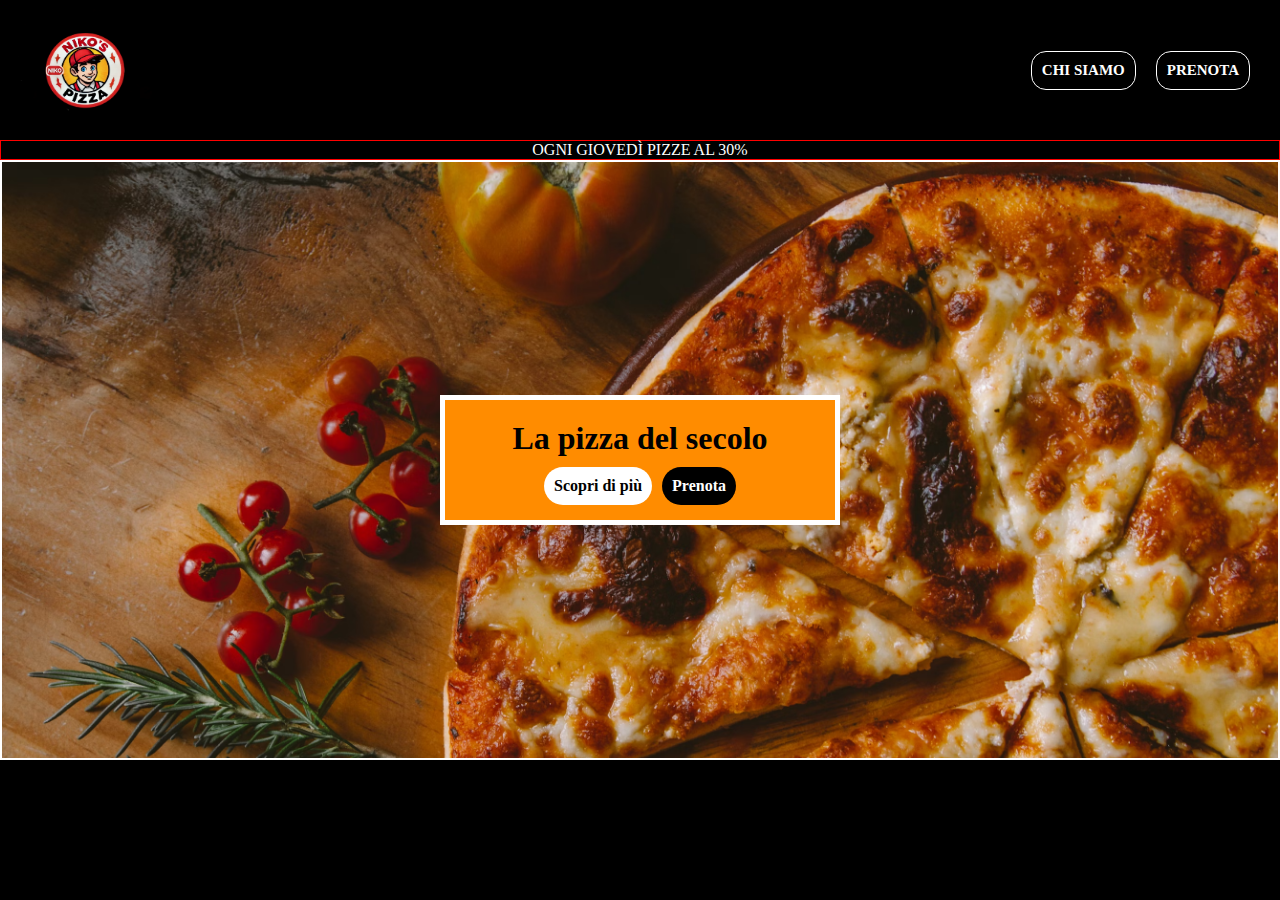
==== frontend/index.html @ d3734023 "Added jumbo and backgroung image" ====
<!DOCTYPE html>
<html lang="en">
<head>
    <meta charset="UTF-8">
    <meta name="viewport" content="width=device-width, initial-scale=1.0">
    <link rel="stylesheet" href="css/style.css">
    <link href="https://fonts.googleapis.com/css2?family=Roboto+Mono:ital,wght@0,100..700;1,100..700&display=swap" rel="stylesheet">
    <link rel="preconnect" href="https://fonts.googleapis.com">
    <link rel="preconnect" href="https://fonts.gstatic.com" crossorigin>
    <link href="https://fonts.googleapis.com/css2?family=Single+Day&display=swap" rel="stylesheet">
    <title>Project-work</title>
</head>
<body class="container">
    <!--PARTE INIZIALE (HEADER)-->
    <header>
        <nav>
            <div class="container-logo">
                <img class="logo" src="immagini/logo2.png">
            </div>
            <div class="menu">
                <ul>
                    <li class="chi-siamo"><a href="">Chi siamo</a></li>
                    <li class="prenota"><a href="">Prenota</a></li>
                </ul>
            </div>
        </nav>
        <div class="discount">
            Ogni giovedì pizze al 30%
        </div>
    </header>
    <div class="jumbo">
        <div class="jumbo-text">
            <h1>La pizza del secolo</h1>
            <div class="jumbo-cta">
                <div class="cta cta-1">
                    <a class="cta-1-text" href="">Scopri di più</a>
                </div>
                <div class="cta cta-2">
                    <a class="cta-2-text" href="">Prenota</a>
                </div>
            </div>
            
        </div>
    </div>

    <!--PARTE CENTRALE (MAIN)-->
    <main>

    </main>

    <!--PARTE FINALE (FOOTER)-->
    <footer>

    </footer>
</body>
</html>
---- frontend/css/style.css ----
* {
    margin: 0;
    padding: 0;
    box-sizing: border-box;
}

.container {
    background-color: black;
}

.logo {
    height: 140px;
    width: 150px;
   
}

header nav {
    width: 100vw;
    height: 140px;
    display: flex;
    justify-content: space-between;
    align-items: center;
    padding: 10px;
    
}

.chi-siamo, .prenota {
    padding: 10px;
    border: 1px solid white;
    margin-right: 20px;
    display: flex;
    justify-content: center;
    align-items: center;
    border-radius: 15px;
}

.menu ul {
    display: flex;
    
}

.menu ul li {
    list-style: inside;
    font-size: 15px;
}


.menu ul li a {
    text-decoration: none;
    text-transform: uppercase;
    font-weight: bold;
    color: white;
}

.discount {
    color: white;
    text-align: center;
    text-transform: uppercase;
    border: 1px solid red;
}

.jumbo {
    width: 100vw;
    height: 600px;
    border: 2px solid white;
    background-image: url('/frontend/immagini/pizza1.png');
    background-repeat: no-repeat;
    background-size: cover;
    display: flex;
    justify-content: center;
    align-items: center;
}

.jumbo-text {
    background-color: darkorange;
    width: 400px;
    height: 130px;
    border: 5px solid white;
    padding: 20px;
}

.jumbo-cta {
    display: flex;
    justify-content: center;
    align-items: center;
    
}

.cta-1 {
    background-color: white;
    margin-right: 10px;
    font-weight: bold;
}

.cta-2 {
    background-color: black;
    font-weight: bold;
    
}

.cta-1, .cta-2, a {
    text-decoration: none;
}

.cta-1-text {
    color: black;
}

.cta-2-text {
    color: white;
}

.cta {
    border-radius: 20px;
    padding: 10px;
    
}

h1 {
    text-align: center;
    margin-bottom: 10px;
}
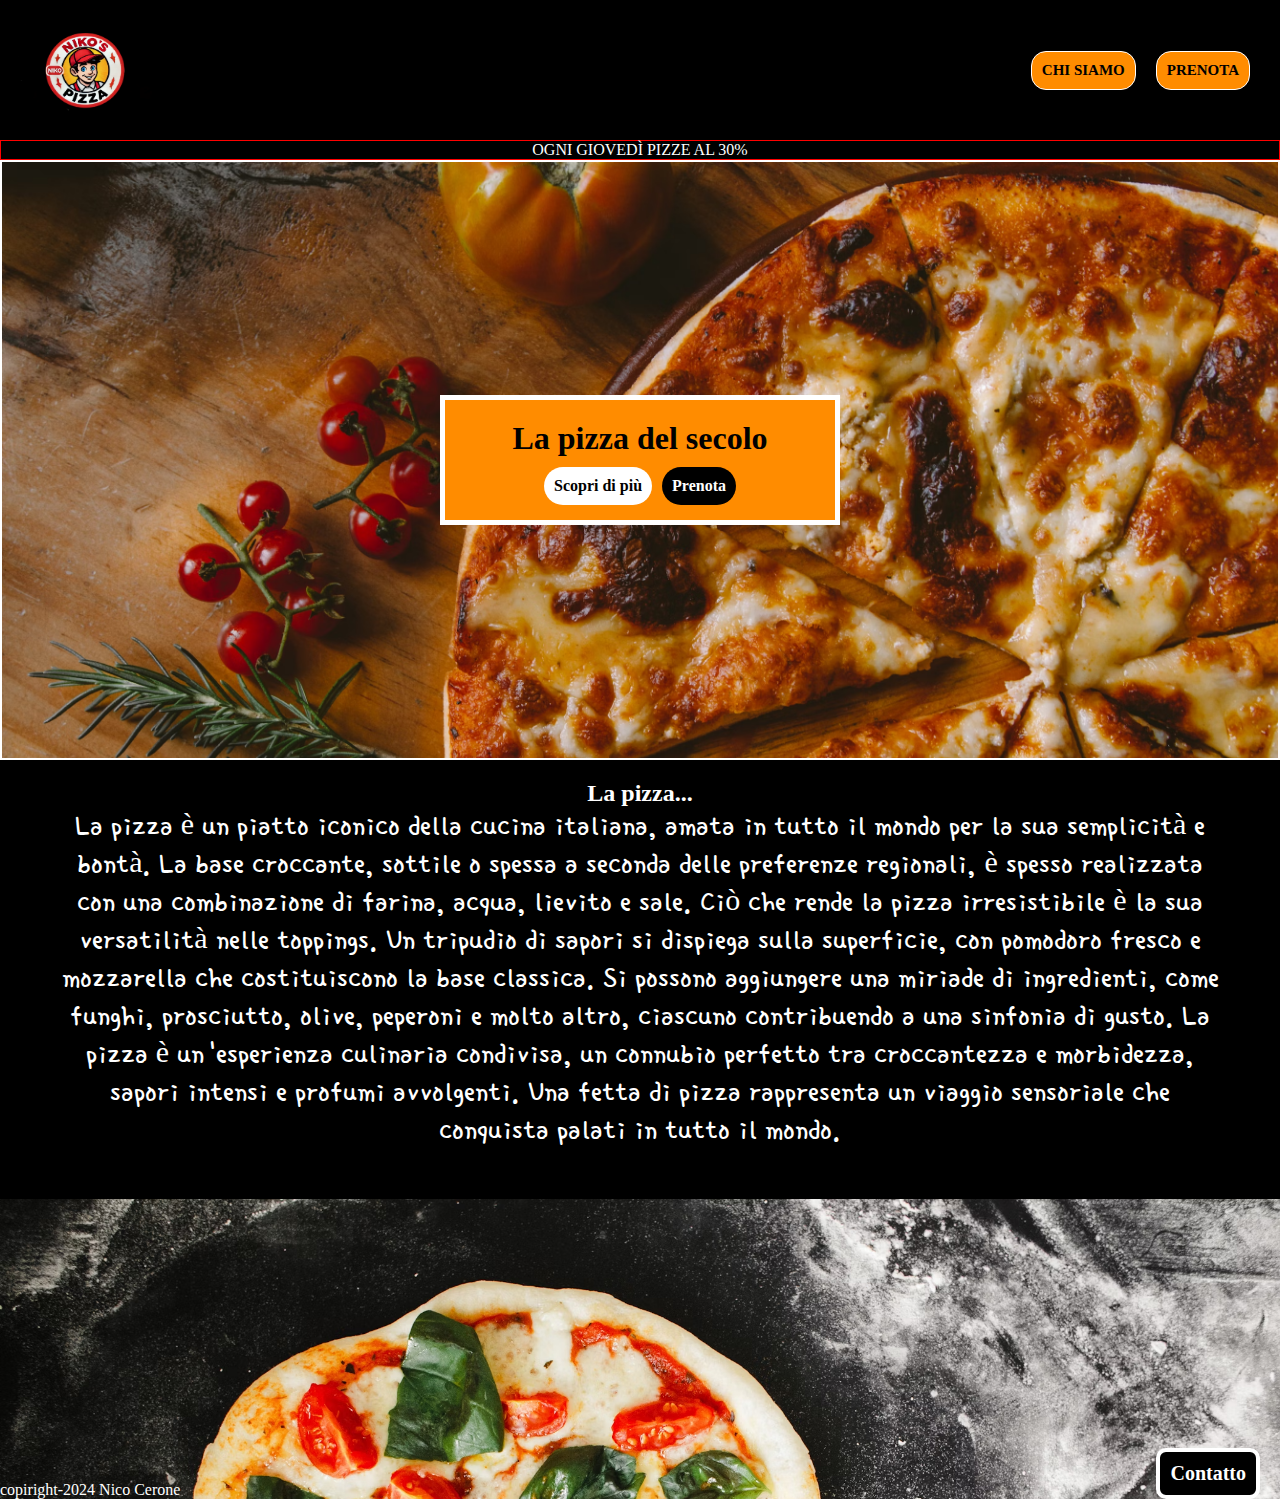
==== commit 6faab2a4: "Added scopri.html" ====
--- a/frontend/index.html
+++ b/frontend/index.html
@@ -33,7 +33,7 @@
             <h1>La pizza del secolo</h1>
             <div class="jumbo-cta">
                 <div class="cta cta-1">
-                    <a class="cta-1-text" href="">Scopri di più</a>
+                    <a class="cta-1-text" href="/frontend/scopri.html">Scopri di più</a>
                 </div>
                 <div class="cta cta-2">
                     <a class="cta-2-text" href="">Prenota</a>
@@ -45,12 +45,30 @@
 
     <!--PARTE CENTRALE (MAIN)-->
     <main>
-
+        <section>
+            <h2 class="h2-text">La pizza...</h2>
+            <div class="descrizione">
+                <p class="paragrafo-descrizione">La pizza è un piatto iconico della cucina italiana, amata in tutto il mondo per la sua semplicità e bontà. 
+                    La base croccante, sottile o spessa a seconda delle preferenze regionali, è spesso realizzata con una combinazione di farina, acqua, lievito e sale. 
+                    Ciò che rende la pizza irresistibile è la sua versatilità nelle toppings. Un tripudio di sapori si dispiega sulla superficie, con pomodoro fresco e mozzarella che costituiscono la base classica. 
+                    Si possono aggiungere una miriade di ingredienti, come funghi, prosciutto, olive, peperoni e molto altro, ciascuno contribuendo a una sinfonia di gusto. 
+                    La pizza è un'esperienza culinaria condivisa, un connubio perfetto tra croccantezza e morbidezza, sapori intensi e profumi avvolgenti. Una fetta di pizza rappresenta un viaggio sensoriale che conquista palati in tutto il mondo.</p>
+            </div>
+        </section>
     </main>
 
     <!--PARTE FINALE (FOOTER)-->
     <footer>
-
+        <div class="footer-container">
+            <div class="copiright">
+                <p>copiright-2024 Nico Cerone</p>
+            </div>
+            <div class="paragrafo-footer">
+                <a class="contatto-bottone" href="mailto:nikocerone96@gmail.com">Contatto</a>
+            </div>
+            
+            
+        </div>
     </footer>
 </body>
 </html>--- a/frontend/css/style.css
+++ b/frontend/css/style.css
@@ -2,6 +2,10 @@
     margin: 0;
     padding: 0;
     box-sizing: border-box;
+}
+
+body {
+    overflow-x: hidden;
 }
 
 .container {
@@ -42,6 +46,7 @@
 .menu ul li {
     list-style: inside;
     font-size: 15px;
+    background-color: darkorange;
 }
 
 
@@ -49,10 +54,12 @@
     text-decoration: none;
     text-transform: uppercase;
     font-weight: bold;
-    color: white;
+    color: black;
+    
 }
 
 .discount {
+    width: 100vw;
     color: white;
     text-align: center;
     text-transform: uppercase;
@@ -119,4 +126,59 @@
 h1 {
     text-align: center;
     margin-bottom: 10px;
+}
+
+main, section {
+    margin-top: 20px;
+}
+
+.descrizione {
+    margin: 0 60px;
+    font-family: "Single Day";
+    font-size: 30px;
+}
+
+.paragrafo-descrizione {
+    text-align: center;
+    color: white;
+}
+
+.h2-text {
+    text-align: center;
+    font-family: cursive;
+    font-weight: bolder;
+    color: white;
+}
+
+.footer-container {
+    height: 300px;
+    background-image: url('/frontend/immagini/pizza-sfondo.jpg');
+    background-repeat: no-repeat;
+    background-size: cover;
+}
+
+footer {
+    margin-top: 50px;
+}
+
+.footer-container {
+    width: 100vw;
+    display: flex;
+    justify-content: space-between;
+    align-items: end;
+    color: white;
+}
+
+.paragrafo-footer {
+    background-color: black;
+    border: 4px solid white;
+    border-radius: 10px;
+    padding: 10px;
+    margin-right: 20px;
+    font-weight: bolder;
+    font-size: 20px;
+}
+
+.paragrafo-footer, a {
+    color: white;
 }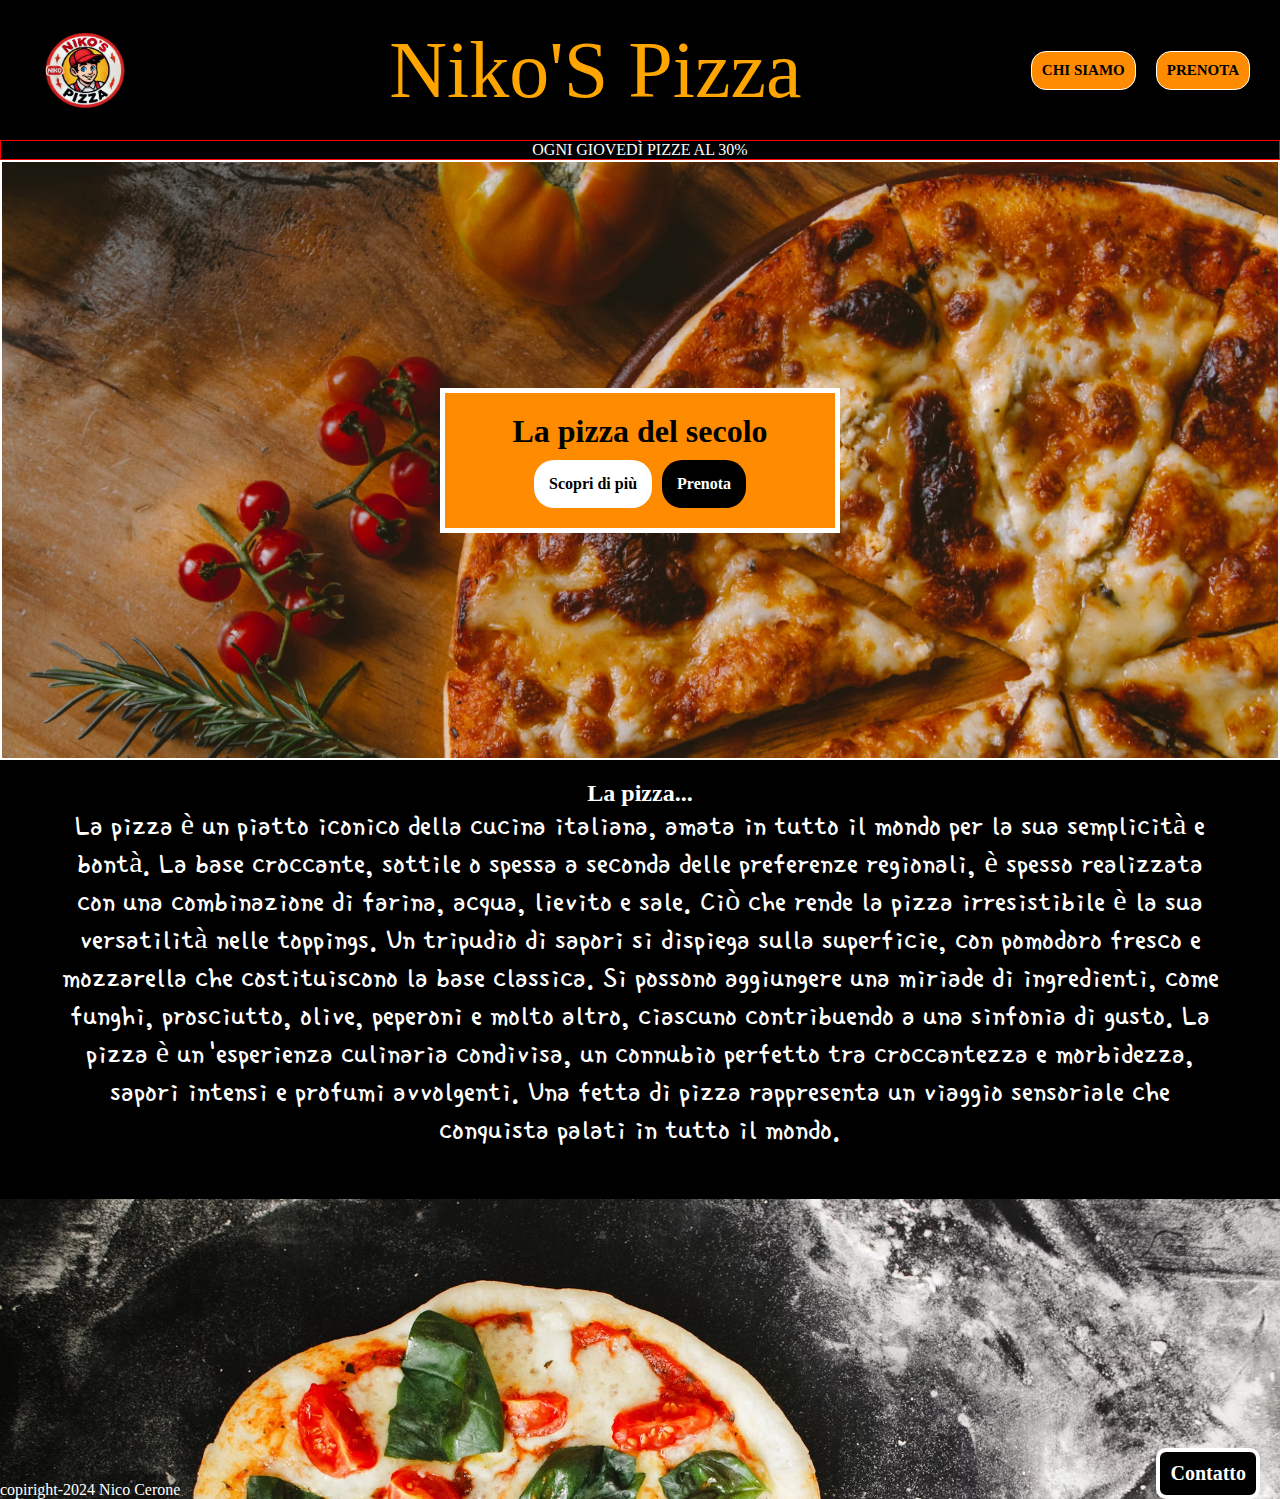
==== commit 53cbfb34: "I added index title and background image in scopri.html" ====
--- a/frontend/index.html
+++ b/frontend/index.html
@@ -17,10 +17,13 @@
             <div class="container-logo">
                 <img class="logo" src="immagini/logo2.png">
             </div>
+            <div>
+                <p class="titolo">Niko'S Pizza</p>
+            </div>
             <div class="menu">
                 <ul>
                     <li class="chi-siamo"><a href="">Chi siamo</a></li>
-                    <li class="prenota"><a href="">Prenota</a></li>
+                    <li class="prenota"><a href="/frontend/prenota.html">Prenota</a></li>
                 </ul>
             </div>
         </nav>
@@ -36,7 +39,7 @@
                     <a class="cta-1-text" href="/frontend/scopri.html">Scopri di più</a>
                 </div>
                 <div class="cta cta-2">
-                    <a class="cta-2-text" href="">Prenota</a>
+                    <a class="cta-2-text" href="/frontend/prenota.html">Prenota</a>
                 </div>
             </div>
             
--- a/frontend/css/style.css
+++ b/frontend/css/style.css
@@ -18,6 +18,12 @@
    
 }
 
+.titolo {
+    color: orange;
+    font-size: 80px;
+    font-family: cursive;
+}
+
 header nav {
     width: 100vw;
     height: 140px;
@@ -47,6 +53,10 @@
     list-style: inside;
     font-size: 15px;
     background-color: darkorange;
+}
+
+.menu ul :hover {
+    background-color: #CD6600;
 }
 
 
@@ -81,7 +91,7 @@
 .jumbo-text {
     background-color: darkorange;
     width: 400px;
-    height: 130px;
+    
     border: 5px solid white;
     padding: 20px;
 }
@@ -119,8 +129,16 @@
 
 .cta {
     border-radius: 20px;
-    padding: 10px;
-    
+    padding: 15px;
+    
+}
+
+.cta-1:hover {
+    background-color: #E8E8E8;
+}
+
+.cta-2:hover {
+    background-color: #363636;
 }
 
 h1 {
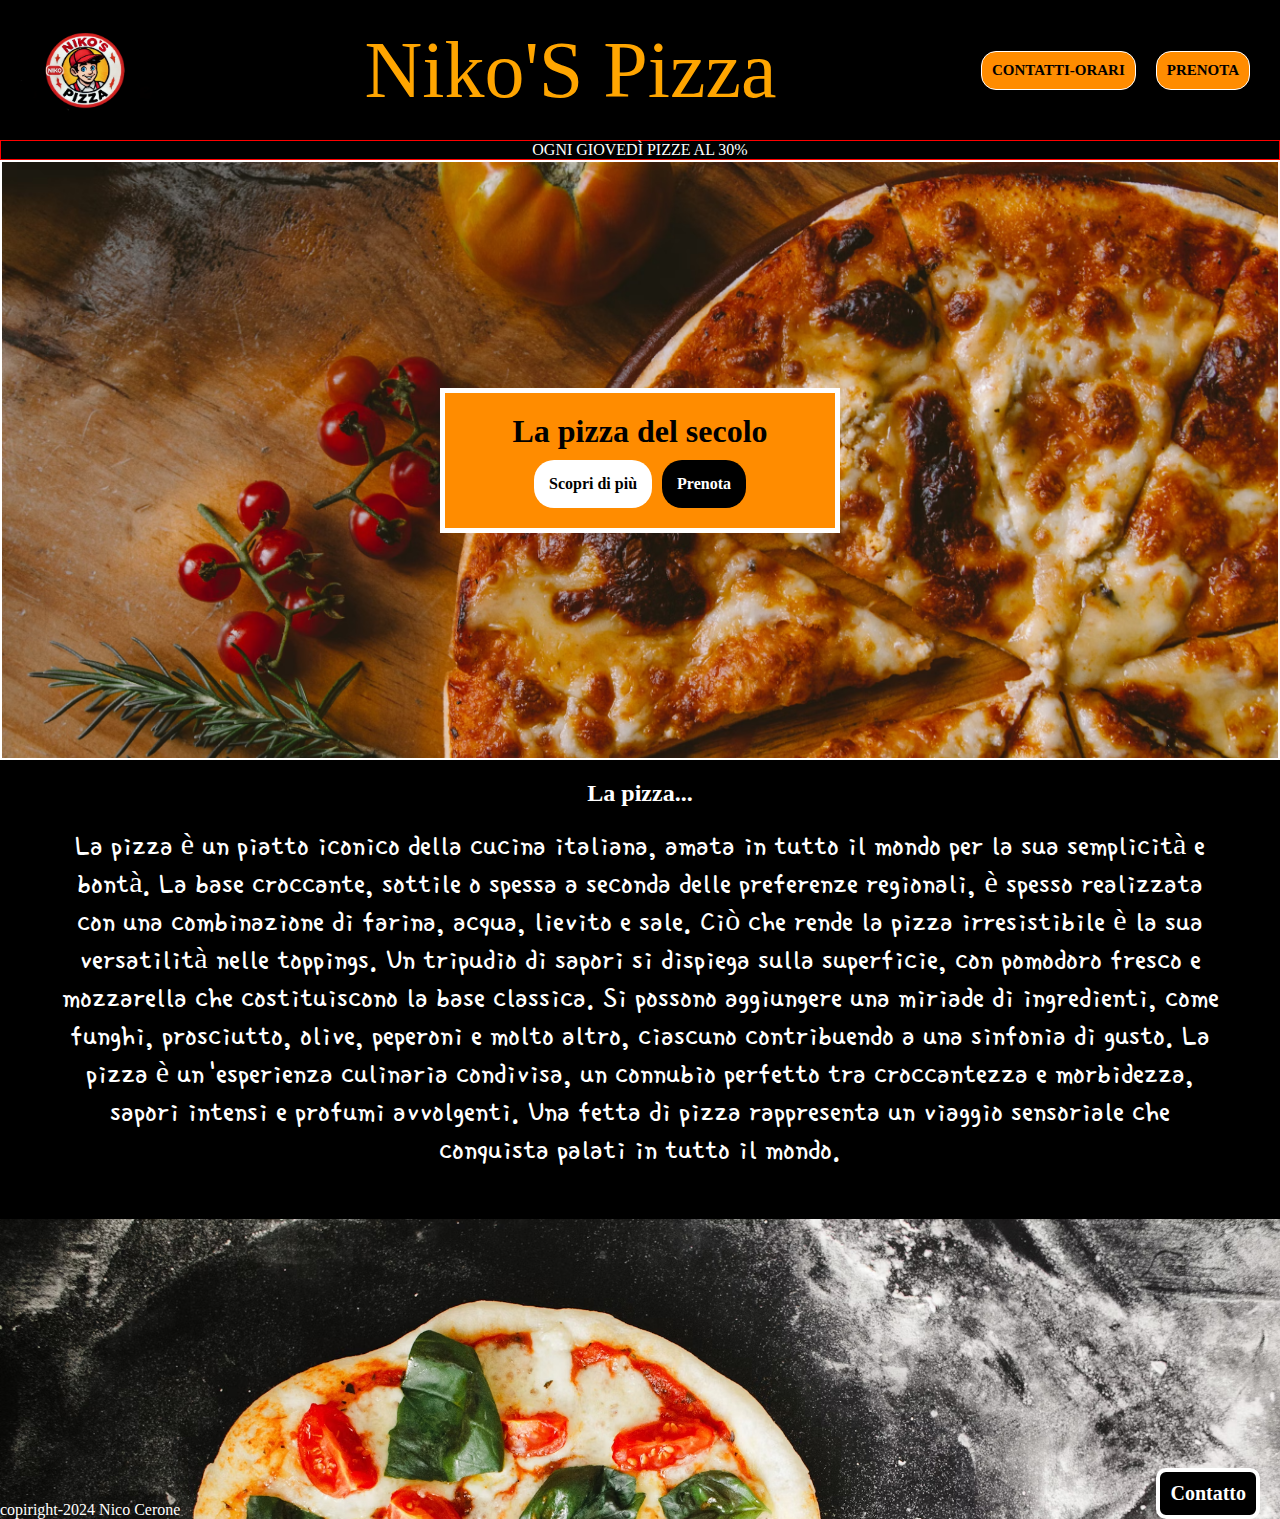
==== commit 7f29f2a2: "Added contatti-orari.html and contatti-orari.css" ====
--- a/frontend/index.html
+++ b/frontend/index.html
@@ -22,7 +22,7 @@
             </div>
             <div class="menu">
                 <ul>
-                    <li class="chi-siamo"><a href="">Chi siamo</a></li>
+                    <li class="chi-siamo"><a href="/frontend/contatti-orari.html">Contatti-Orari</a></li>
                     <li class="prenota"><a href="/frontend/prenota.html">Prenota</a></li>
                 </ul>
             </div>
--- a/frontend/css/style.css
+++ b/frontend/css/style.css
@@ -154,6 +154,7 @@
     margin: 0 60px;
     font-family: "Single Day";
     font-size: 30px;
+    margin-top: 20px;
 }
 
 .paragrafo-descrizione {
